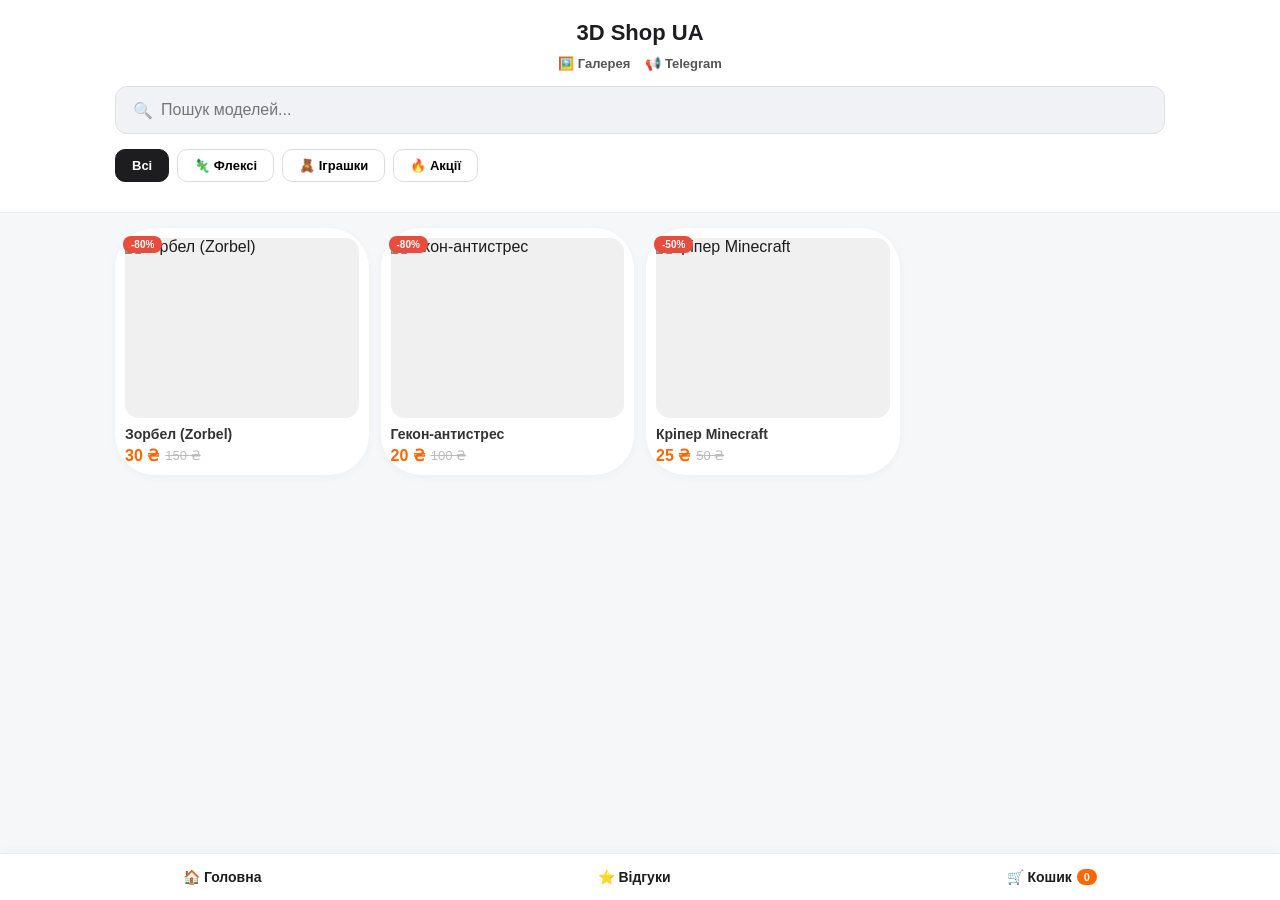
==== index.html @ fb7b09dc "Add files via upload" ====
<!DOCTYPE html>
<html lang="uk">
<head>
    <meta charset="UTF-8">
    <meta name="viewport" content="width=device-width, initial-scale=1.0">
    <title>3D Shop UA | Магазин</title>
    <link rel="icon" type="image/png" href="favicon.png">
    
    <link rel="stylesheet" href="style.css">
</head>
<body>

    <header>
        <div class="container">
            <h1 class="logo">3D Shop UA</h1>
            <div class="nav-links">
                <a href="pages/gallery.html" class="nav-link-btn">🖼️ Галерея</a>
                <a href="https://t.me/printingsnshop" target="_blank" class="nav-link-btn tg-btn">📢 Telegram</a>
            </div>
            <div class="search-wrapper">
                <input type="text" id="searchInput" placeholder="Пошук моделей...">
            </div>
            <div class="categories" id="categories-box">
                <button class="cat-btn active" data-cat="all">Всі</button>
                <button class="cat-btn" data-cat="flexi">🦎 Флексі</button>
                <button class="cat-btn" data-cat="toys">🧸 Іграшки</button>
                <button class="cat-btn" data-cat="sale">🔥 Акції</button>
            </div>
        </div>
    </header>

    <main class="container">
        <div class="grid" id="grid"></div>
    </main>

    <div class="modal" id="product-modal">
        <div class="modal-content">
            <span class="close-btn" id="close-modal-btn">&times;</span>
            <div class="slider-container"><span class="close-btn" onclick="closeProduct()">&times;</span>
                <div class="slides" id="product-slides"></div>
            </div>
            <div class="product-info">
                <h2 id="p-title"></h2>
                <p id="p-desc"></p>
                <div id="p-price-cont" class="modal-price"></div>
                <button class="main-btn" id="add-to-cart-action">Додати у кошик</button>
            </div>
        </div>
    </div>

    <div class="mobile-nav">
        <a href="index.html" class="nav-btn-link">🏠 Головна</a>
        <a href="reviews.html" class="nav-btn-link">⭐ Відгуки</a>
        <a href="cart.html" class="nav-btn-link">
            🛒 Кошик <span id="cart-count">0</span>
        </a>
       
    </div>
	

    <script src="https://www.gstatic.com/firebasejs/9.1.3/firebase-app-compat.js"></script>
    <script src="https://www.gstatic.com/firebasejs/9.1.3/firebase-database-compat.js"></script>
    
    <script src="script.js"></script>
</body>
</html>
---- style.css ----
/**
 * 3D Shop UA - Final Stable CSS
 * Власник: Микита
 * Виправлено: Статичні фото на головній, акуратні квадрати, ідеальний grid
 */

:root {
    --main-bg: #f5f7f9;
    --white: #ffffff;
    --dark: #1d1d1f;
    --accent: #ff6600;
    --red: #e74c3c;
    --gray: #8e8e93;
}

* { margin: 0; padding: 0; box-sizing: border-box; font-family: 'Inter', 'Segoe UI', sans-serif; }
body { background: var(--main-bg); padding-bottom: 90px; color: var(--dark); }
.container { max-width: 600px; margin: 0 auto; padding: 0 15px; }

/* ШАПКА */
header { background: white; padding: 20px 0; border-bottom: 1px solid #eee; position: sticky; top: 0; z-index: 100; text-align: center; }
.logo { font-size: 22px; font-weight: 800; margin-bottom: 10px; }
.nav-links { display: flex; justify-content: center; gap: 15px; margin-bottom: 15px; }
.nav-link-btn { text-decoration: none; font-size: 13px; color: #555; font-weight: 600; }

/* ПОШУК */
.search-wrapper { position: relative; width: 100%; margin-bottom: 15px; }
.search-wrapper input { 
    width: 100%; padding: 14px 20px 14px 45px; border-radius: 12px; 
    border: 1px solid #e0e0e0; background: #f0f2f5; outline: none; font-size: 16px; transition: 0.3s;
}
.search-wrapper input:focus { border-color: var(--accent); background: white; box-shadow: 0 4px 12px rgba(0,0,0,0.05); }
.search-wrapper::before { content: "🔍"; position: absolute; left: 18px; top: 50%; transform: translateY(-50%); opacity: 0.5; z-index: 1; }

/* КАТЕГОРІЇ */
.categories { display: flex; gap: 8px; overflow-x: auto; padding-bottom: 10px; scrollbar-width: none; }
.cat-btn { padding: 8px 16px; border-radius: 10px; border: 1px solid #ddd; background: white; cursor: pointer; font-weight: 600; white-space: nowrap; transition: 0.2s; font-size: 13px; }
.cat-btn.active { background: var(--dark); color: white; border-color: var(--dark); }

/* --- СІТКА ТОВАРІВ (Ідеальна) --- */
.grid {     display: grid;     grid-template-columns: 2fr 2fr ;     gap: 12px;     padding: 15px 0; }
.card { 
    background: white; 
    padding: 10px; 
    border-radius: 40px; 
    position: relative; 
    box-shadow: 0 2px 10px rgba(0,0,0,0.04); 
    display: flex; 
    flex-direction: column; 
    cursor: pointer; 
}

/* --- ФОТО НА ГОЛОВНІЙ (СТАТИЧНЕ, АКУРАТНЕ) --- */
.card-image-static { 
    position: relative; 
    width: 100%; 
    height: 180px; /* КВАДРАТ */
    overflow: hidden; 
    border-radius: 14px; 
    margin-bottom: 8px; 
    background: #f0f0f0; 
}

.card-image-static img { 
    width: 100%; 
    height: 100%; 
    object-fit: cover; /* ОБРІЗАЄ ЗАЙВЕ, АЛЕ НЕ ДЕФОРМУЄ */
    object-position: center; 
}

/* ІНФО ТОВАРУ */
.card h3 { font-size: 14px; margin-bottom: 4px; font-weight: 700; color: #333; }
.price-row { display: flex; align-items: center; gap: 6px; margin-top: auto; }
.price-new { color: var(--accent); font-weight: 800; font-size: 16px; }
.price-old { text-decoration: line-through; color: #bbb; font-size: 13px; font-weight: 500; }
.sale-badge { position: absolute; top: 8px; left: 8px; background: var(--red); color: white; padding: 3px 8px; border-radius: 8px; font-weight: 800; font-size: 10px; z-index: 10; }

/* НИЖНЄ МЕНЮ */
.mobile-nav { position: fixed; bottom: 0; left: 0; width: 100%; background: white; display: flex; justify-content: space-around; padding: 15px; border-top: 1px solid #eee; box-shadow: 0 -2px 10px rgba(0,0,0,0.03); z-index: 1000; }
.nav-btn-link { text-decoration: none; color: var(--dark); font-weight: 700; font-size: 14px; display: flex; align-items: center; gap: 5px; }
#cart-count { background: var(--accent); color: white; padding: 2px 7px; border-radius: 10px; font-size: 11px; }

/* --- МОДАЛКА ТА СЛАЙДЕР В НІЙ --- */
.modal { position: fixed; inset: 0; background: rgba(0,0,0,0.6); display: none; align-items: center; justify-content: center; z-index: 2000; padding: 20px; backdrop-filter: blur(5px); }
.modal.show { display: flex; }
.modal-content { background: white; padding: 25px; border-radius: 30px; width: 100%; max-width: 400px; position: relative; max-height: 90vh; overflow-y: auto; }
.close-btn { position: absolute; top: 5px; right: 10px; font-size: 24px; cursor: pointer; color: #888; }

.slider-container { width: 100%; height: 250px; overflow: hidden; border-radius: 15px; margin-bottom: 15px; }
.slides { display: flex; height: 100%; transition: transform 0.4s ease; }
.slides img { min-width: 100%; width: 100%; height: 100%; object-fit: cover; }
.slide-nav { position: absolute; top: 50%; transform: translateY(-50%); background: rgba(255,255,255,0.7); border: none; width: 30px; height: 30px; border-radius: 50%; cursor: pointer; z-index: 10; display: flex; align-items: center; justify-content: center; font-size: 14px; }
.slide-nav.prev { left: 10px; }
.slide-nav.next { right: 10px; }
.modal-content.slider { position: relative; } /* для навігації в модалці */

.product-info h2 { font-size: 20px; font-weight: 700; margin-bottom: 10px; }
.product-info p { font-size: 14px; color: #666; margin-bottom: 15px; }
/* ГОЛОВНА КНОПКА (ЯК У APPLE/MODERN SHOPS) */
.main-btn {
    width: 100%;
    padding: 16px 20px;
    border-radius: 50px; /* ПОВНІСТЮ ОВАЛЬНА */
    border: none;
    background: var(--dark); /* Твій темний колір */
    color: white;
    font-size: 16px;
    font-weight: 700;
    cursor: pointer;
    transition: all 0.3s cubic-bezier(0.4, 0, 0.2, 1);
    display: flex;
    align-items: center;
    justify-content: center;
    gap: 10px;
    box-shadow: 0 4px 15px rgba(0,0,0,0.1);
    outline: none;
    -webkit-tap-highlight-color: transparent; /* прибирає синій квадрат при натисканні на мобільному */
    mahgin-top:10px;
}

/* Коли кнопка стає зеленою (Додано ✅) */
.main-btn.success {
    background: #27ae60 !important;
    transform: scale(1.02);
}

/* Ефект при наведенні */
.main-btn:hover {
    background: #333;
    transform: translateY(-2px);
    box-shadow: 0 6px 20px rgba(0,0,0,0.15);
}

/* Ефект при натисканні (стискання) */
.main-btn:active {
    transform: scale(0.96);
}

/* Стиль для кнопок "+" та "-" у кошику */
.qty-btn {
    width: 36px;
    height: 36px;
    border-radius: 50%;
    border: 1px solid #e0e0e0;
    background: white;
    font-size: 20px;
    font-weight: 600;
    cursor: pointer;
    display: flex;
    align-items: center;
    justify-content: center;
    transition: 0.2s;
}

.qty-btn:hover {
    background: #f0f0f0;
    border-color: #ccc;
}
/* КНОПКА ВГОРУ */
.top-btn {
    position: fixed;
    bottom: 85px; /* Над нижнім меню */
    right: 20px;
    width: 45px;
    height: 45px;
    border-radius: 50%;
    background: rgba(29, 29, 31, 0.8); /* Темна з прозорістю */
    color: white;
    border: none;
    font-size: 20px;
    font-weight: bold;
    cursor: pointer;
    display: none; /* Спочатку прихована */
    align-items: center;
    justify-content: center;
    z-index: 999;
    backdrop-filter: blur(5px); /* Ефект матового скла */
    box-shadow: 0 4px 12px rgba(0,0,0,0.15);
    transition: all 0.3s ease;
}

.top-btn:hover {
    background: var(--accent); /* Стає помаранчевою при наведенні */
    transform: translateY(-3px);
}

.top-btn.show {
    display: flex; /* Показуємо, коли треба */
    animation: fadeIn 0.3s ease;
}

@keyframes fadeIn {
    from { opacity: 0; transform: translateY(10px); }
    to { opacity: 1; transform: translateY(0); }
}
/* Кнопка замовлення з ефектами */
.main-btn {
    width: 100%;
    padding: 16px;
    border-radius: 50px;
    border: none;
    background: #1d1d1f; /* Темний колір */
    color: white;
    font-size: 16px;
    font-weight: 700;
    cursor: pointer;
    transition: all 0.3s cubic-bezier(0.4, 0, 0.2, 1); /* Плавність */
    display: flex;
    align-items: center;
    justify-content: center;
    box-shadow: 0 4px 10px rgba(0,0,0,0.1);
}

/* Ефект підкидання вгору при наведенні (як у карток) */
.main-btn:hover {
    transform: translateY(-5px); /* Піднімається на 5 пікселів */
    box-shadow: 0 8px 20px rgba(0,0,0,0.15);
    background: #333;
}

/* Ефект натискання (стискання) */
.main-btn:active {
    transform: translateY(-2px) scale(0.97);
}

/* Клас для підсвічування зеленим при успіху */
.main-btn.success {
    background: #27ae60 !important; /* Зелений колір */
    box-shadow: 0 4px 15px rgba(39, 174, 96, 0.4);
}
.review-stars { color: #ff9500; }
@media (min-width: 760px) {     .container {         max-width: 1080px;     }     .grid {          grid-template-columns: 2fr 2fr 2fr 2fr;     } }
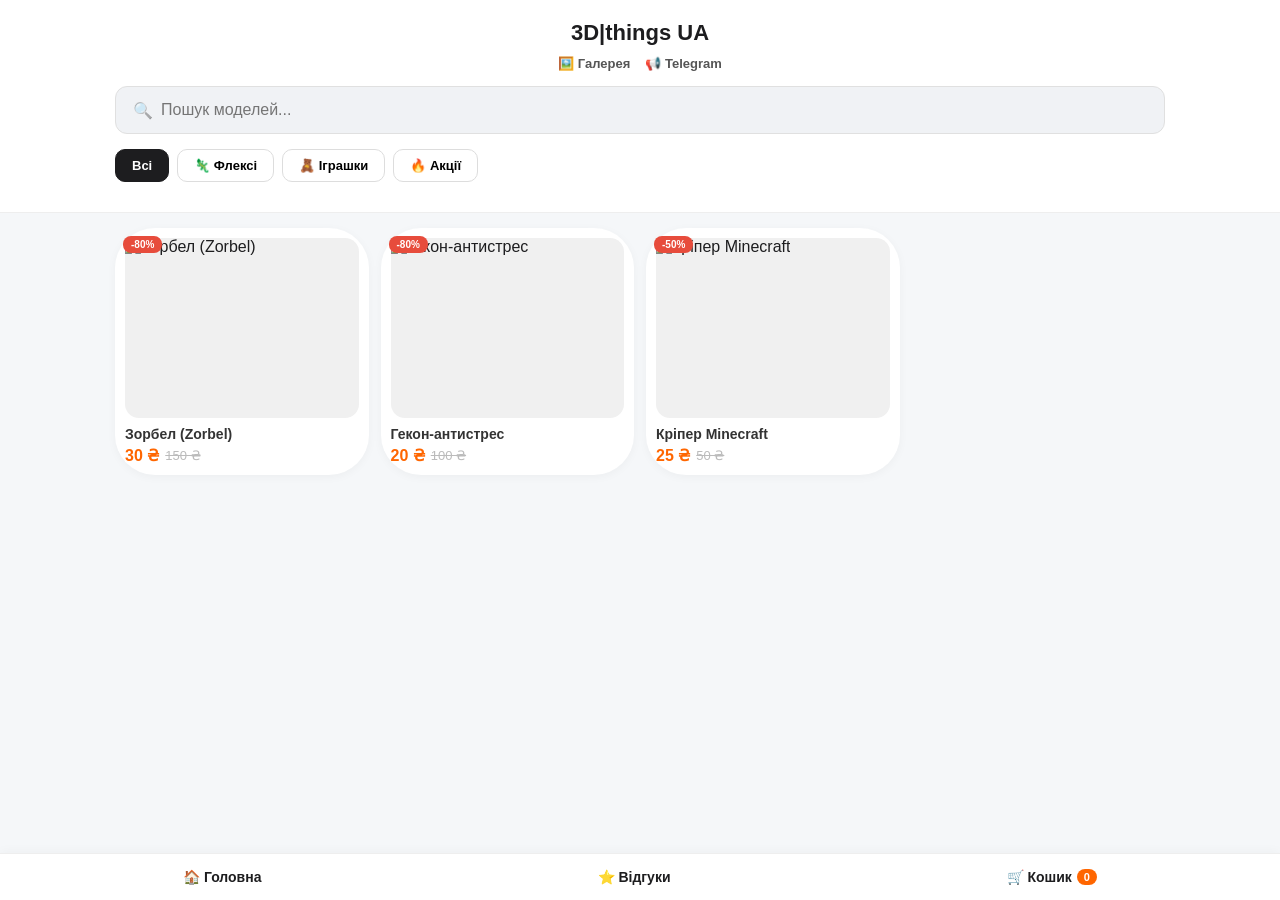
==== commit 2237f0fc: "Update title and logo in index.html" ====
--- a/index.html
+++ b/index.html
@@ -3,7 +3,7 @@
 <head>
     <meta charset="UTF-8">
     <meta name="viewport" content="width=device-width, initial-scale=1.0">
-    <title>3D Shop UA | Магазин</title>
+    <title>3D|things UA | Магазин</title>
     <link rel="icon" type="image/png" href="favicon.png">
     
     <link rel="stylesheet" href="style.css">
@@ -12,7 +12,7 @@
 
     <header>
         <div class="container">
-            <h1 class="logo">3D Shop UA</h1>
+            <h1 class="logo">3D|things UA</h1>
             <div class="nav-links">
                 <a href="pages/gallery.html" class="nav-link-btn">🖼️ Галерея</a>
                 <a href="https://t.me/printingsnshop" target="_blank" class="nav-link-btn tg-btn">📢 Telegram</a>
@@ -37,7 +37,14 @@
         <div class="modal-content">
             <span class="close-btn" id="close-modal-btn">&times;</span>
             <div class="slider-container"><span class="close-btn" onclick="closeProduct()">&times;</span>
-                <div class="slides" id="product-slides"></div>
+                <div class="modal-slider-container" style="position: relative; overflow: hidden; width: 100%;">
+    <div id="product-slides" style="display: flex; transition: transform 0.3s ease;">
+        </div>
+
+    <button onclick="moveSlide(-1)" class="slider-btn prev" style="position: absolute; left: 10px; top: 50%; transform: translateY(-50%); background: rgba(0,0,0,0.5); color: white; border: none; border-radius: 50%; width: 35px; height: 35px; cursor: pointer; z-index: 10;">❮</button>
+    
+    <button onclick="moveSlide(1)" class="slider-btn next" style="position: absolute; right: 10px; top: 50%; transform: translateY(-50%); background: rgba(0,0,0,0.5); color: white; border: none; border-radius: 50%; width: 35px; height: 35px; cursor: pointer; z-index: 10;">❯</button>
+</div>
             </div>
             <div class="product-info">
                 <h2 id="p-title"></h2>
@@ -63,4 +70,4 @@
     
     <script src="script.js"></script>
 </body>
-</html>+</html>
